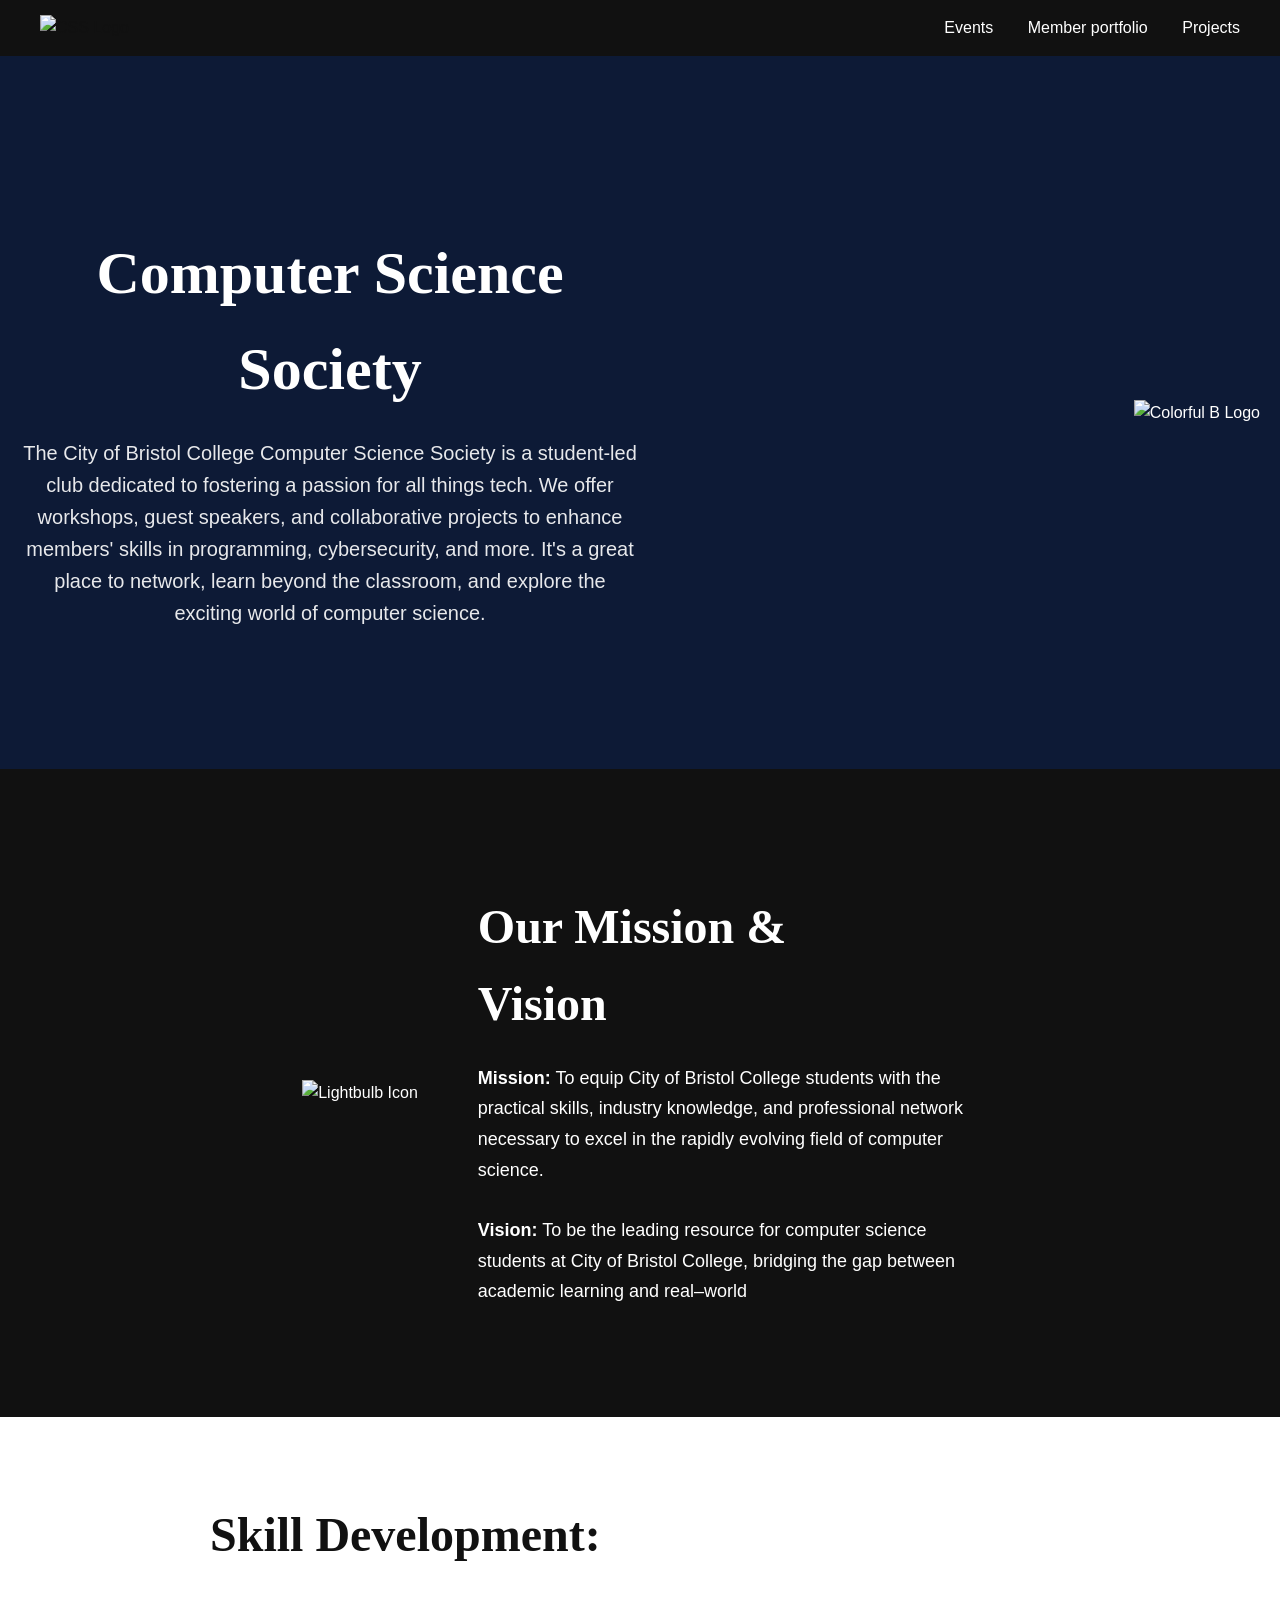
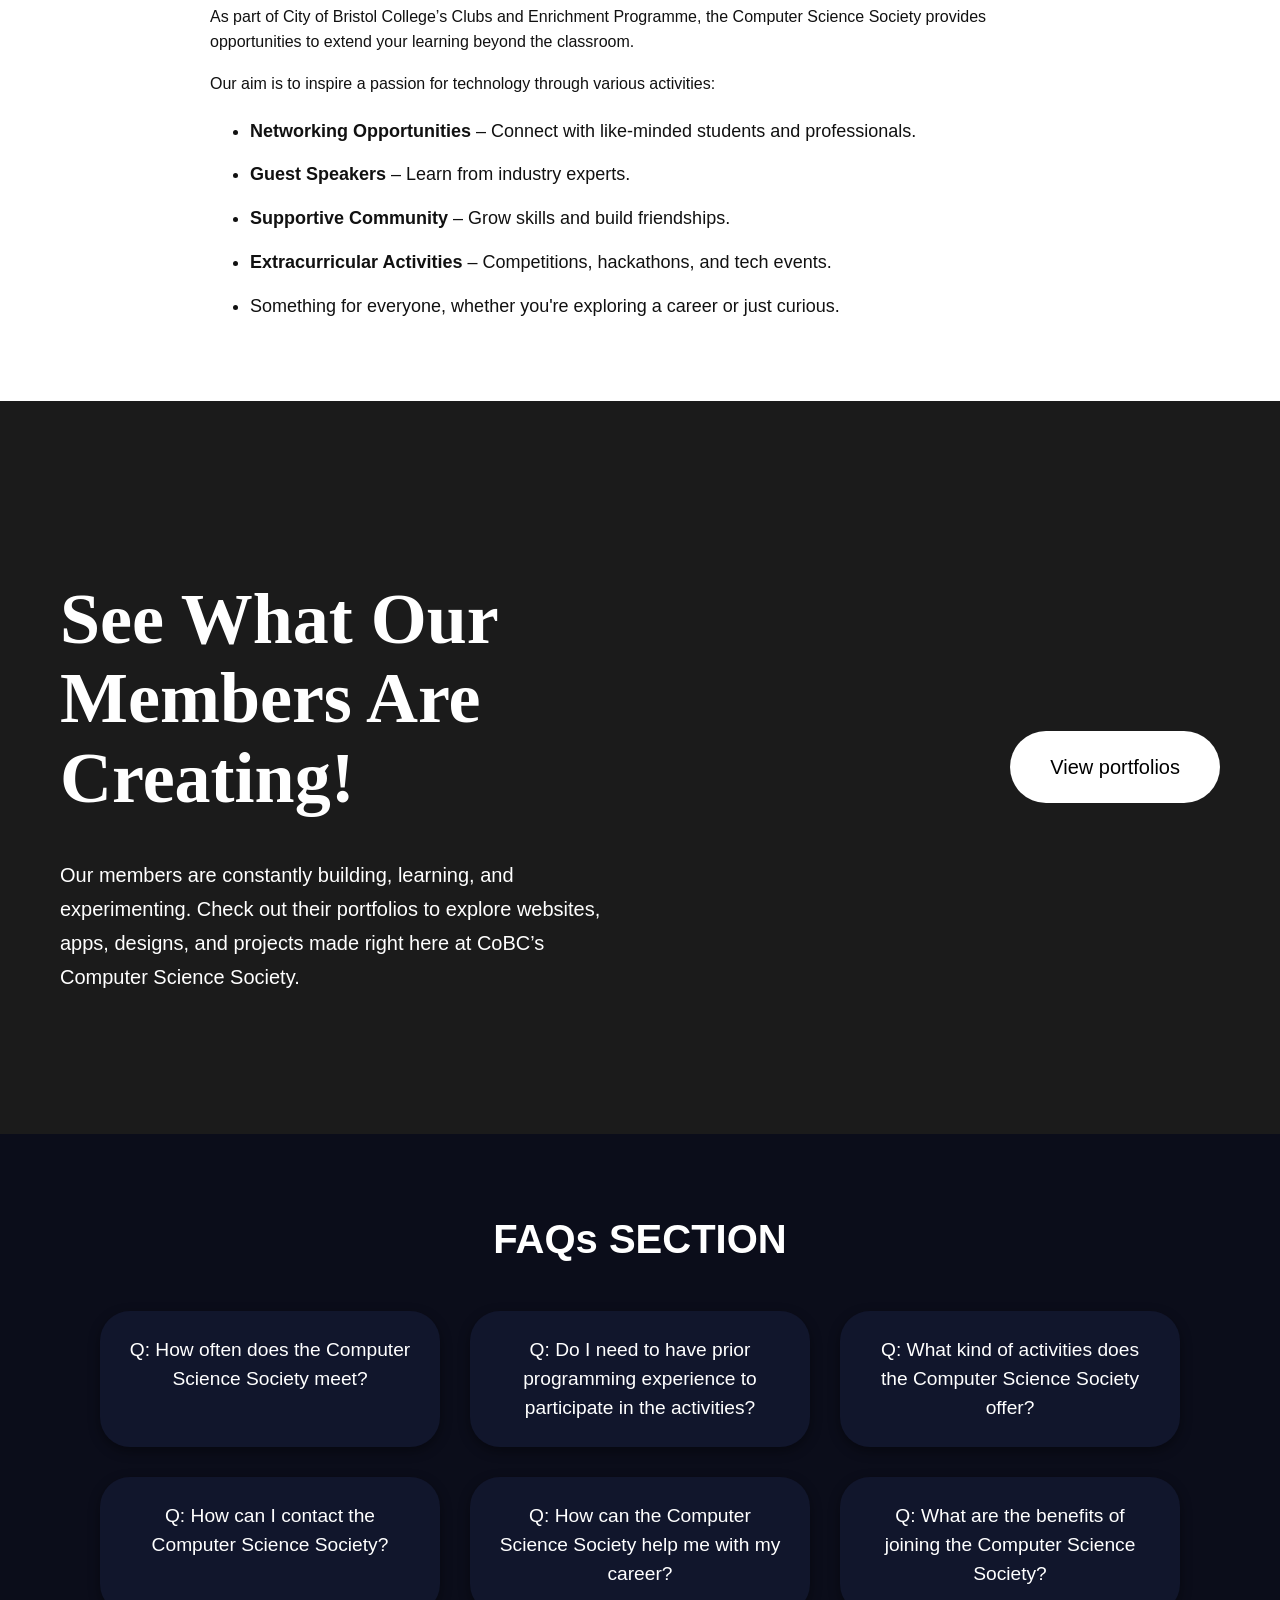
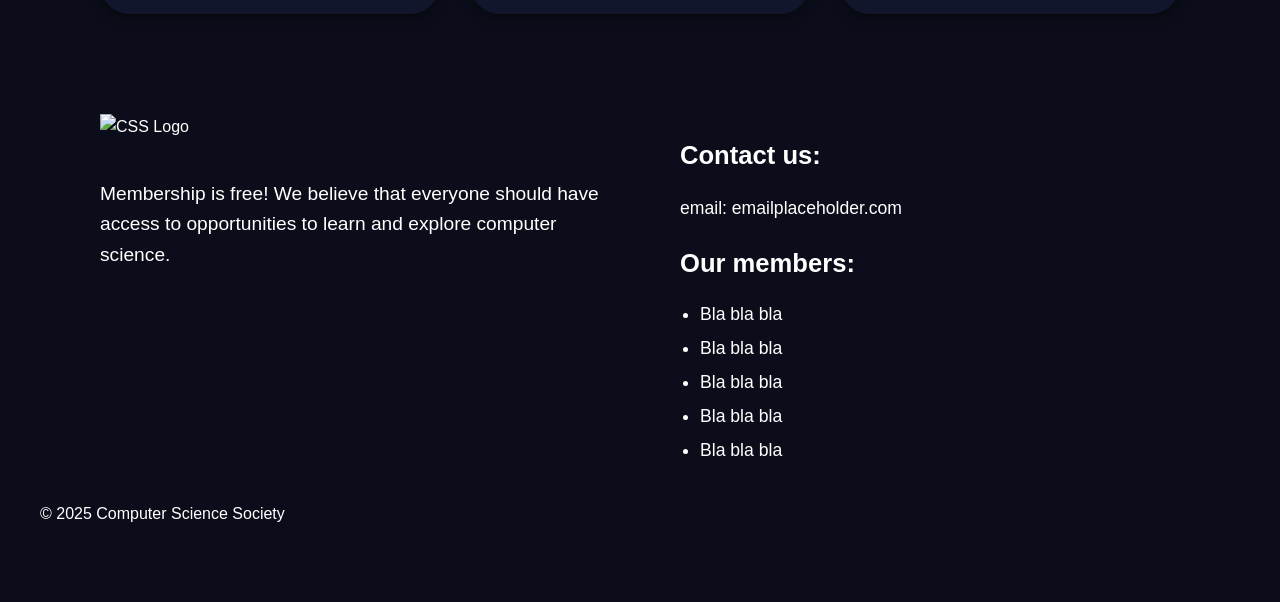
==== static/html/index.html @ 35085210 "Merge pull request #6 from JOSHUACHUBBY/main Add Content and images" ====
<!DOCTYPE html>
<html lang="en">
<head>
    <meta charset="UTF-8">
    <meta name="viewport" content="width=device-width, initial-scale=1.0">
    <title>Computer Science Society</title>
    <link rel="stylesheet" href="styles.css">
</head>
<body>

    <!-- NAVBAR -->
    <header class="navbar">
        <div class="logo">
            <img src="CSS-Group Logo.jpg" alt="CSS Logo"> <!-- replace with your logo -->
        </div>
        <nav>
            <a href="#">Events</a>
            <a href="#">Member portfolio</a>
            <a href="#">Projects</a>
        </nav>
    </header>


    <!-- HERO SECTION -->
    <section class="hero">
        <div class="hero-text">
            <h1>Computer Science<br>Society</h1>
            <p>
                The City of Bristol College Computer Science Society is a student-led club 
                dedicated to fostering a passion for all things tech. We offer workshops, 
                guest speakers, and collaborative projects to enhance members' skills in 
                programming, cybersecurity, and more. It's a great place to network, learn 
                beyond the classroom, and explore the exciting world of computer science.
            </p>
        </div>

        <div class="hero-image">
            <img src="cobclogo.webp" alt="Colorful B Logo"> <!-- replace with your image -->
        </div>
    </section>


<!-- MISSION & VISION SECTION -->
<section class="mission-vision">
    <div class="mv-left">
        <img src="lightbulb.png" alt="Lightbulb Icon">
    </div>

    <div class="mv-right">
        <h2>Our Mission &<br>Vision</h2>

        <p>
            <strong>Mission:</strong> To equip City of Bristol College students with the practical 
            skills, industry knowledge, and professional network necessary to excel in the rapidly 
            evolving field of computer science.
        </p>

        <p>
            <strong>Vision:</strong> To be the leading resource for computer science students at 
            City of Bristol College, bridging the gap between academic learning and real–world 
   </main>
</section>




    <!-- SKILL DEVELOPMENT -->
    <section class="skill-section">
        <h2>Skill Development:</h2>

        <p>
            As part of City of Bristol College’s Clubs and Enrichment Programme, the Computer Science
            Society provides opportunities to extend your learning beyond the classroom.
        </p>

        <p>Our aim is to inspire a passion for technology through various activities:</p>

        <ul>
            <li><strong>Networking Opportunities</strong> – Connect with like-minded students and professionals.</li>
            <li><strong>Guest Speakers</strong> – Learn from industry experts.</li>
            <li><strong>Supportive Community</strong> – Grow skills and build friendships.</li>
            <li><strong>Extracurricular Activities</strong> – Competitions, hackathons, and tech events.</li>
            <li>Something for everyone, whether you're exploring a career or just curious.</li>
        </ul>
    </section>


    <section class="portfolio-preview">
    <div class="pp-content">
        <h2>See What Our Members Are<br>Creating!</h2>

        <p>
            Our members are constantly building, learning, and experimenting.
            Check out their portfolios to explore websites, apps, designs,
            and projects made right here at CoBC’s Computer Science Society.
        </p>
    </div>

    <div class="pp-action">
        <a href="#" class="pp-button">View portfolios</a>
    </div>
</section>


<!-- FAQ Section Only -->
<section id="faq-section" style="width:100%; padding:40px; background:#0b0d1a; color:white; text-align:center; font-family:Arial, sans-serif;">
  <h1 style="font-size:2.5rem; margin-bottom:40px;">FAQs SECTION</h1>

  <div style="display:grid; grid-template-columns:repeat(auto-fit, minmax(320px, 1fr)); gap:30px; width:90%; margin:auto;">
    <div style="background:#11162c; padding:25px; border-radius:30px; font-size:1.2rem; line-height:1.5; box-shadow:0 4px 12px rgba(0,0,0,0.4);">
      Q: How often does the Computer Science Society meet?
    </div>

    <div style="background:#11162c; padding:25px; border-radius:30px; font-size:1.2rem; line-height:1.5; box-shadow:0 4px 12px rgba(0,0,0,0.4);">
      Q: Do I need to have prior programming experience to participate in the activities?
    </div>

    <div style="background:#11162c; padding:25px; border-radius:30px; font-size:1.2rem; line-height:1.5; box-shadow:0 4px 12px rgba(0,0,0,0.4);">
      Q: What kind of activities does the Computer Science Society offer?
    </div>

    <div style="background:#11162c; padding:25px; border-radius:30px; font-size:1.2rem; line-height:1.5; box-shadow:0 4px 12px rgba(0,0,0,0.4);">
      Q: How can I contact the Computer Science Society?
    </div>

    <div style="background:#11162c; padding:25px; border-radius:30px; font-size:1.2rem; line-height:1.5; box-shadow:0 4px 12px rgba(0,0,0,0.4);">
      Q: How can the Computer Science Society help me with my career?
    </div>

    <div style="background:#11162c; padding:25px; border-radius:30px; font-size:1.2rem; line-height:1.5; box-shadow:0 4px 12px rgba(0,0,0,0.4);">
      Q: What are the benefits of joining the Computer Science Society?
    </div>
  </div>
</section>




<!-- Footer Section -->
<section id="footer">
  <div class="footer-container">

    <div class="footer-left">
      <img src="footer logos.jpg" alt="CSS Logo" class="footer-logo" />
      <p class="footer-text">
        Membership is free! We believe that everyone should have access to opportunities to learn and explore computer science.
      </p>
    </div>

    <div class="footer-right">
      <div class="contact">
        <h2>Contact us:</h2>
        <p>email: emailplaceholder.com</p>
      </div>

      <div class="members">
        <h2>Our members:</h2>
        <ul>
          <li>Bla bla bla</li>
          <li>Bla bla bla</li>
          <li>Bla bla bla</li>
          <li>Bla bla bla</li>
          <li>Bla bla bla</li>
        </ul>
      </div>
    </div>

  </div>

  <p class="copyright">© 2025 Computer Science Society</p>
</section>






<Style> 


/* GLOBAL */
body {
    margin: 0;
    font-family: "Inter", sans-serif;
    background: #ffffff; /* deep navy like the screenshot */
    color: white;
}

/* NAVBAR */
.navbar {
    width: 100%;
    background: #111; 
    display: flex;
    justify-content: space-between;
    align-items: center;
    padding: 15px 40px;
    position: relative;
}

.navbar .logo img {
    height: 50px;
}

.navbar nav a {
    color: white;
    margin-left: 30px;
    text-decoration: none;
    font-size: 16px;
}

.navbar nav a:hover {
    text-decoration: underline;
}

/* HERO SECTION */
.hero {
    display: flex;
    align-items: center;
    justify-content: space-between;
    padding: 80px 60px;
}

.hero-text {
    max-width: 50%;
}

.hero-text h1 {
    font-size: 70px;
    font-family: "Georgia", serif;
    margin-bottom: 20px;
}

.hero-text p {
    font-size: 18px;
    line-height: 1.6;
}

.hero-image img {
    width: 380px;
    height: auto;
}

/* Responsive */
@media (max-width: 900px) {
    .hero {
        flex-direction: column;
        text-align: center;
    }
    .hero-text {
        max-width: 100%;
    }
    .hero-image img {
        margin-top: 30px;
        width: 250px;
    }
}







/* MISSION & VISION SECTION */
.mission-vision {
    background: #111;
    padding: 100px 40px;   /* reduced from 60px to prevent overflow */
    display: flex;
    justify-content: space-between;
    align-items: center;
    color: white;
    overflow-x: hidden;    /* prevents horizontal overflow */
}

.mv-left img {
    width: 250px;
}

.mv-right {
    max-width: 55%;
    text-align: center;
    margin-right: 0;       /* FIX: was 80px causing overflow */
}

.mv-right h2 {
    font-size: 60px;
    font-family: Georgia, serif;
    margin-bottom: 40px;
}

.mv-right p {
    font-size: 18px;
    line-height: 1.7;
    margin-bottom: 30px;
}

/* Responsive layout */
@media (max-width: 900px) {
    .mission-vision {
        flex-direction: column;
        text-align: center;
    }

    .mv-right {
        max-width: 100%;
        margin: 40px 0 0 0;
    }

    .mv-left img {
        width: 180px;
    }
}

/* GLOBAL SAFE FIX */
html, body {
    overflow-x: hidden;
}









/* GLOBAL FIXES */
* {
    box-sizing: border-box;
}
html, body {
    margin: 0;
    padding: 0;
    overflow-x: hidden;
    font-family: 'Arial', sans-serif;
    line-height: 1.6;
    color: #111;
}

/* HERO */
.hero {
    background: #0d1a36;
    color: white;
    text-align: center;
    padding: 120px 20px;
}
.hero h1 {
    font-size: 60px;
    margin-bottom: 10px;
}
.hero p {
    font-size: 20px;
    opacity: 0.9;
}

/* MISSION & VISION */
.mission-vision {
    background: #111;
    padding: 80px 40px;
    display: flex;
    justify-content: center;
    align-items: center;
    gap: 60px;
    color: white;
}
.mv-left img {
    width: 250px;
}
.mv-right {
    max-width: 500px;
    text-align: left;
}
.mv-right h2 {
    font-size: 48px;
    margin-bottom: 20px;
}

/* SKILL SECTION */
.skill-section {
    max-width: 900px;
    margin: 80px auto;
    padding: 0 20px;
}
.skill-section h2 {
    font-size: 48px;
    margin-bottom: 30px;
    font-family: Georgia, serif;
}
.skill-section ul {
    margin-top: 20px;
}
.skill-section li {
    margin-bottom: 15px;
    font-size: 18px;
}

/* RESPONSIVE */
@media (max-width: 900px) {
    .mission-vision {
        flex-direction: column;
        text-align: center;
    }
    .mv-left img {
        width: 180px;
    }
    .mv-right {
        max-width: 100%;
    }
}











/* PORTFOLIO PREVIEW SECTION */
.portfolio-preview {
    background: #1b1b1b;
    color: white;
    padding: 120px 60px;
    display: flex;
    justify-content: space-between;
    align-items: center;
    gap: 40px;
}

/* Left text section */
.pp-content {
    max-width: 60%;
}

.pp-content h2 {
    font-family: Georgia, serif;
    font-size: 72px;
    line-height: 1.1;
    margin-bottom: 40px;
}

.pp-content p {
    font-size: 20px;
    line-height: 1.7;
    max-width: 550px;
}

/* Right button section */
.pp-action {
    display: flex;
    align-items: center;
}

.pp-button {
    display: inline-block;
    background: white;
    color: black;
    padding: 20px 40px;
    border-radius: 40px;
    font-size: 20px;
    text-decoration: none;
    transition: 0.2s ease;
}

.pp-button:hover {
    transform: scale(1.05);
}

/* Responsive layout */
@media (max-width: 900px) {
    .portfolio-preview {
        flex-direction: column;
        text-align: center;
    }

    .pp-content {
        max-width: 100%;
    }

    .pp-button {
        margin-top: 40px;
    }
}








/* FAQ Section Styles */

#faq-section {
  width: 100%;
  padding: 40px;
  background: #ffffff;
  color: white;
  text-align: center;
  font-family: Arial, sans-serif;
}

#faq-section h1 {
  font-size: 2.5rem;
  margin-bottom: 40px;
}

.faq-container {
  display: grid;
  grid-template-columns: repeat(auto-fit, minmax(320px, 1fr));
  gap: 30px;
  width: 90%;
  margin: auto;
}

.faq-box {
  background: #ffffff;
  padding: 25px;
  border-radius: 30px;
  font-size: 1.2rem;
  line-height: 1.5;
  box-shadow: 0 4px 12px rgba(0, 0, 0, 0.4);
}










/* Footer Section Styles */

#footer {
  background: #0b0d1a;
  color: white;
  padding: 60px 40px;
  font-family: Arial, sans-serif;
}

.footer-container {
  display: flex;
  flex-wrap: wrap;
  justify-content: space-between;
  gap: 40px;
  width: 90%;
  margin: auto;
}

.footer-left {
  flex: 1 1 350px;
  max-width: 500px;
}

.footer-logo {
  width: 180px;
  margin-bottom: 20px;
}

.footer-text {
  font-size: 1.2rem;
  line-height: 1.6;
}

.footer-right {
  flex: 1 1 350px;
  max-width: 500px;
}

.footer-right h2 {
  font-size: 1.6rem;
  margin-bottom: 10px;
}

.contact p,
.members ul li {
  font-size: 1.1rem;
  margin-bottom: 6px;
}

.members ul {
  padding-left: 20px;
}

/* Copyright */

#footer .copyright {
  margin-top: 20px; /* or whatever spacing you want */
}


copyright {
 font-size: 1rem;
 text-align: center;
 margin-top: 40px;
 opacity: 0.7;
}



</Style>
    
    <script src="../js/main.js"></script>




</body>
</html>
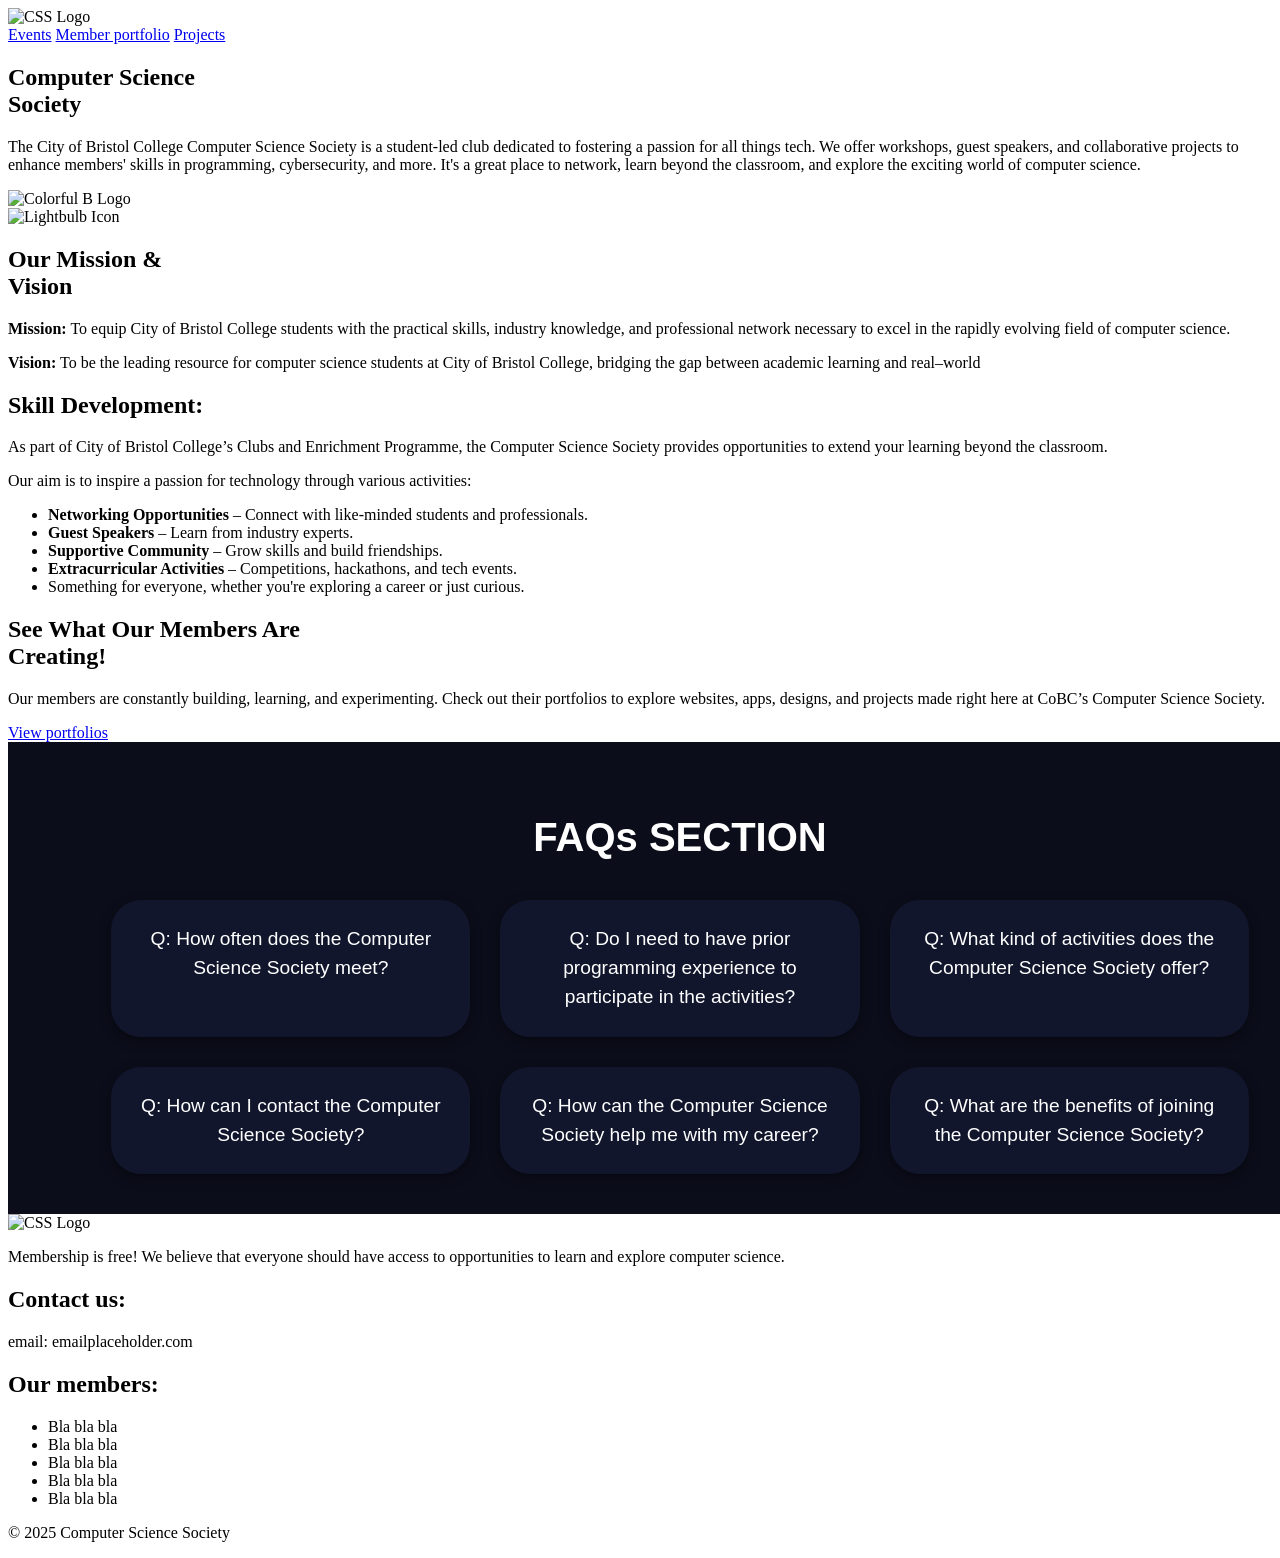
==== commit 0cf9dfbf: "fix broken links, add js script for buttons" ====
--- a/static/html/index.html
+++ b/static/html/index.html
@@ -170,444 +170,6 @@
   <p class="copyright">© 2025 Computer Science Society</p>
 </section>
 
-
-
-
-
-
-<Style> 
-
-
-/* GLOBAL */
-body {
-    margin: 0;
-    font-family: "Inter", sans-serif;
-    background: #ffffff; /* deep navy like the screenshot */
-    color: white;
-}
-
-/* NAVBAR */
-.navbar {
-    width: 100%;
-    background: #111; 
-    display: flex;
-    justify-content: space-between;
-    align-items: center;
-    padding: 15px 40px;
-    position: relative;
-}
-
-.navbar .logo img {
-    height: 50px;
-}
-
-.navbar nav a {
-    color: white;
-    margin-left: 30px;
-    text-decoration: none;
-    font-size: 16px;
-}
-
-.navbar nav a:hover {
-    text-decoration: underline;
-}
-
-/* HERO SECTION */
-.hero {
-    display: flex;
-    align-items: center;
-    justify-content: space-between;
-    padding: 80px 60px;
-}
-
-.hero-text {
-    max-width: 50%;
-}
-
-.hero-text h1 {
-    font-size: 70px;
-    font-family: "Georgia", serif;
-    margin-bottom: 20px;
-}
-
-.hero-text p {
-    font-size: 18px;
-    line-height: 1.6;
-}
-
-.hero-image img {
-    width: 380px;
-    height: auto;
-}
-
-/* Responsive */
-@media (max-width: 900px) {
-    .hero {
-        flex-direction: column;
-        text-align: center;
-    }
-    .hero-text {
-        max-width: 100%;
-    }
-    .hero-image img {
-        margin-top: 30px;
-        width: 250px;
-    }
-}
-
-
-
-
-
-
-
-/* MISSION & VISION SECTION */
-.mission-vision {
-    background: #111;
-    padding: 100px 40px;   /* reduced from 60px to prevent overflow */
-    display: flex;
-    justify-content: space-between;
-    align-items: center;
-    color: white;
-    overflow-x: hidden;    /* prevents horizontal overflow */
-}
-
-.mv-left img {
-    width: 250px;
-}
-
-.mv-right {
-    max-width: 55%;
-    text-align: center;
-    margin-right: 0;       /* FIX: was 80px causing overflow */
-}
-
-.mv-right h2 {
-    font-size: 60px;
-    font-family: Georgia, serif;
-    margin-bottom: 40px;
-}
-
-.mv-right p {
-    font-size: 18px;
-    line-height: 1.7;
-    margin-bottom: 30px;
-}
-
-/* Responsive layout */
-@media (max-width: 900px) {
-    .mission-vision {
-        flex-direction: column;
-        text-align: center;
-    }
-
-    .mv-right {
-        max-width: 100%;
-        margin: 40px 0 0 0;
-    }
-
-    .mv-left img {
-        width: 180px;
-    }
-}
-
-/* GLOBAL SAFE FIX */
-html, body {
-    overflow-x: hidden;
-}
-
-
-
-
-
-
-
-
-
-/* GLOBAL FIXES */
-* {
-    box-sizing: border-box;
-}
-html, body {
-    margin: 0;
-    padding: 0;
-    overflow-x: hidden;
-    font-family: 'Arial', sans-serif;
-    line-height: 1.6;
-    color: #111;
-}
-
-/* HERO */
-.hero {
-    background: #0d1a36;
-    color: white;
-    text-align: center;
-    padding: 120px 20px;
-}
-.hero h1 {
-    font-size: 60px;
-    margin-bottom: 10px;
-}
-.hero p {
-    font-size: 20px;
-    opacity: 0.9;
-}
-
-/* MISSION & VISION */
-.mission-vision {
-    background: #111;
-    padding: 80px 40px;
-    display: flex;
-    justify-content: center;
-    align-items: center;
-    gap: 60px;
-    color: white;
-}
-.mv-left img {
-    width: 250px;
-}
-.mv-right {
-    max-width: 500px;
-    text-align: left;
-}
-.mv-right h2 {
-    font-size: 48px;
-    margin-bottom: 20px;
-}
-
-/* SKILL SECTION */
-.skill-section {
-    max-width: 900px;
-    margin: 80px auto;
-    padding: 0 20px;
-}
-.skill-section h2 {
-    font-size: 48px;
-    margin-bottom: 30px;
-    font-family: Georgia, serif;
-}
-.skill-section ul {
-    margin-top: 20px;
-}
-.skill-section li {
-    margin-bottom: 15px;
-    font-size: 18px;
-}
-
-/* RESPONSIVE */
-@media (max-width: 900px) {
-    .mission-vision {
-        flex-direction: column;
-        text-align: center;
-    }
-    .mv-left img {
-        width: 180px;
-    }
-    .mv-right {
-        max-width: 100%;
-    }
-}
-
-
-
-
-
-
-
-
-
-
-
-/* PORTFOLIO PREVIEW SECTION */
-.portfolio-preview {
-    background: #1b1b1b;
-    color: white;
-    padding: 120px 60px;
-    display: flex;
-    justify-content: space-between;
-    align-items: center;
-    gap: 40px;
-}
-
-/* Left text section */
-.pp-content {
-    max-width: 60%;
-}
-
-.pp-content h2 {
-    font-family: Georgia, serif;
-    font-size: 72px;
-    line-height: 1.1;
-    margin-bottom: 40px;
-}
-
-.pp-content p {
-    font-size: 20px;
-    line-height: 1.7;
-    max-width: 550px;
-}
-
-/* Right button section */
-.pp-action {
-    display: flex;
-    align-items: center;
-}
-
-.pp-button {
-    display: inline-block;
-    background: white;
-    color: black;
-    padding: 20px 40px;
-    border-radius: 40px;
-    font-size: 20px;
-    text-decoration: none;
-    transition: 0.2s ease;
-}
-
-.pp-button:hover {
-    transform: scale(1.05);
-}
-
-/* Responsive layout */
-@media (max-width: 900px) {
-    .portfolio-preview {
-        flex-direction: column;
-        text-align: center;
-    }
-
-    .pp-content {
-        max-width: 100%;
-    }
-
-    .pp-button {
-        margin-top: 40px;
-    }
-}
-
-
-
-
-
-
-
-
-/* FAQ Section Styles */
-
-#faq-section {
-  width: 100%;
-  padding: 40px;
-  background: #ffffff;
-  color: white;
-  text-align: center;
-  font-family: Arial, sans-serif;
-}
-
-#faq-section h1 {
-  font-size: 2.5rem;
-  margin-bottom: 40px;
-}
-
-.faq-container {
-  display: grid;
-  grid-template-columns: repeat(auto-fit, minmax(320px, 1fr));
-  gap: 30px;
-  width: 90%;
-  margin: auto;
-}
-
-.faq-box {
-  background: #ffffff;
-  padding: 25px;
-  border-radius: 30px;
-  font-size: 1.2rem;
-  line-height: 1.5;
-  box-shadow: 0 4px 12px rgba(0, 0, 0, 0.4);
-}
-
-
-
-
-
-
-
-
-
-
-/* Footer Section Styles */
-
-#footer {
-  background: #0b0d1a;
-  color: white;
-  padding: 60px 40px;
-  font-family: Arial, sans-serif;
-}
-
-.footer-container {
-  display: flex;
-  flex-wrap: wrap;
-  justify-content: space-between;
-  gap: 40px;
-  width: 90%;
-  margin: auto;
-}
-
-.footer-left {
-  flex: 1 1 350px;
-  max-width: 500px;
-}
-
-.footer-logo {
-  width: 180px;
-  margin-bottom: 20px;
-}
-
-.footer-text {
-  font-size: 1.2rem;
-  line-height: 1.6;
-}
-
-.footer-right {
-  flex: 1 1 350px;
-  max-width: 500px;
-}
-
-.footer-right h2 {
-  font-size: 1.6rem;
-  margin-bottom: 10px;
-}
-
-.contact p,
-.members ul li {
-  font-size: 1.1rem;
-  margin-bottom: 6px;
-}
-
-.members ul {
-  padding-left: 20px;
-}
-
-/* Copyright */
-
-#footer .copyright {
-  margin-top: 20px; /* or whatever spacing you want */
-}
-
-
-copyright {
- font-size: 1rem;
- text-align: center;
- margin-top: 40px;
- opacity: 0.7;
-}
-
-
-
-</Style>
-    
     <script src="../js/main.js"></script>
-
-
-
-
 </body>
 </html>
